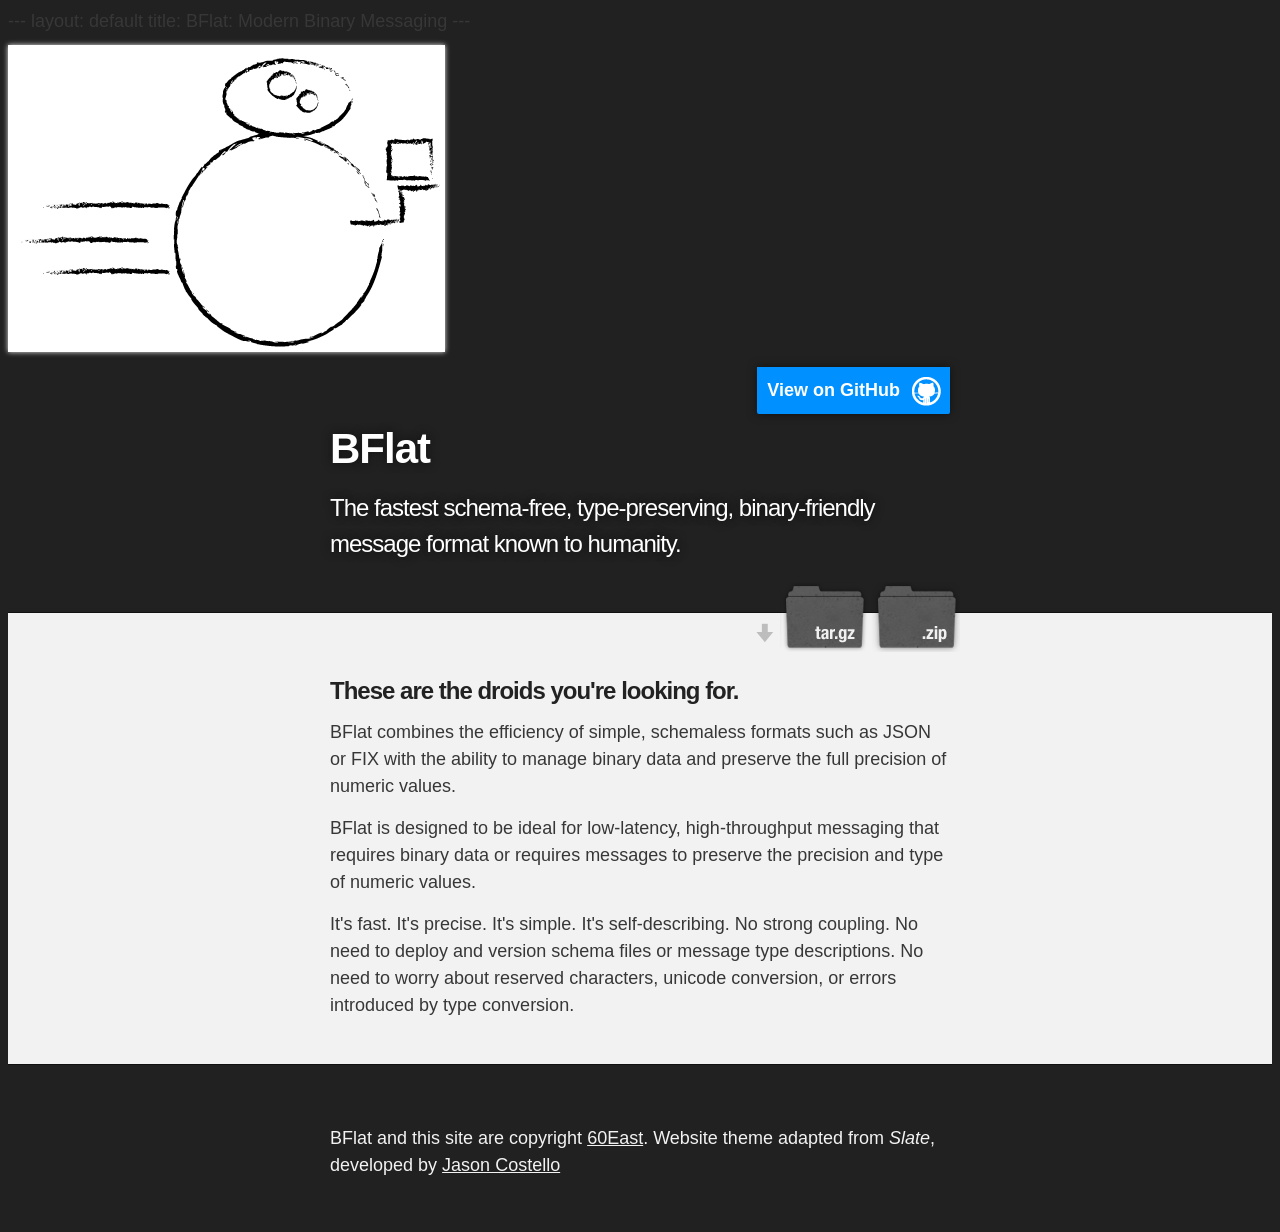
==== index.html @ ff367075 "WEB: Fixups to read better in the new format." ====
---
layout: default
title: BFlat: Modern Binary Messaging
---
<html>

 <head>
    <meta charset='utf-8'>
    <meta http-equiv="X-UA-Compatible" content="chrome=1">
    <link href='https://fonts.googleapis.com/css?family=Chivo:900' rel='stylesheet' type='text/css'>
    <link rel="stylesheet" type="text/css" href="stylesheets/stylesheet.css" media="screen">
    <link rel="stylesheet" type="text/css" href="stylesheets/github-dark.css" media="screen">
    <link rel="stylesheet" type="text/css" href="stylesheets/print.css" media="print">
    <!--[if lt IE 9]>
    <script src="//html5shiv.googlecode.com/svn/trunk/html5.js"></script>
    <![endif]-->
    <title>Bflat by 60East</title>
  </head>

<body>

<div id="header_wrap" class="outer">
  <p><img src="images/BFlat.png" alt="BFlat: at your service" /></p>
  <header class="inner">
          <a id="forkme_banner" href="https://github.com/60East/bflat" id="view-on-github" class="button"><span>View on GitHub</span></a>

  <h1 id="project_title">BFlat</h1>
  <h2 id="project_tagline">The fastest schema-free, type-preserving, binary-friendly message format known to humanity.</h2> 

   <section id="downloads">
           <a class="zip_download_link" href="https://github.com/60East/bflat/zipball/master">Download this project as a .zip file</a>
           <a class="tar_download_link" href="https://github.com/60East/bflat/tarball/master">Download this project as a .tar.gz file</a>

   </section>
  </header>

  <div id="main_content_wrap" class="outer">
    <section id="main_content" class="inner">
        <h3>These are the droids you're looking for.</h3>
       <p>BFlat combines the efficiency of simple, schemaless formats such as JSON or FIX with the ability to manage binary data and preserve the full precision of numeric values.</p>
<p>BFlat is designed to be ideal for low-latency, high-throughput messaging that requires binary data or requires messages to preserve the precision and type of numeric values.</p>

<p>It's fast. It's precise. It's simple. It's self-describing. No strong coupling. No need to deploy and version schema files or message type descriptions. No need to worry about reserved characters, unicode conversion, or errors introduced by type conversion.</p>


</div>

<div id="footer_wrap" class="outer">
   <footer class="inner">
      <p class="copyright">BFlat and this site are copyright <a href="http://www.crankuptheamps.com">60East</a>. Website theme adapted from <i>Slate</i>, developed by <a href="https://github.com/jasoncostello">Jason Costello</a></p>
   </footer>
</div>

</body>
</html>
---- stylesheets/stylesheet.css ----
/*******************************************************************************
Slate Theme for GitHub Pages
by Jason Costello, @jsncostello
*******************************************************************************/

@import url(normalize.css);
@import url(pygment_trac.css);

/*******************************************************************************
Theme Styles
*******************************************************************************/

*, *:before, *:after {
  -moz-box-sizing: border-box;
  -webkit-box-sizing: border-box;
  box-sizing: border-box;
}

body {
  color:#373737;
  background: #212121;
  font-size: 18px;
  font-family: 'Myriad Pro', Calibri, Helvetica, Arial, sans-serif;
  line-height: 1.5;
  -webkit-font-smoothing: antialiased;
}

h1, h2, h3, h4, h5, h6 {
  margin: 10px 0;
  font-weight: 700;
  color:#222222;
  font-family: 'Lucida Grande', 'Calibri', Helvetica, Arial, sans-serif;
  letter-spacing: -1px;
}

h1 {
  font-size: 36px;
  font-weight: 700;
}

h2 {
  padding-bottom: 10px;
  font-size: 32px;
  background: url('../images/bg_hr.png') repeat-x bottom;
}

h3 {
  font-size: 24px;
}

h4 {
  font-size: 21px;
}

h5 {
  font-size: 18px;
}

h6 {
  font-size: 16px;
}

p {
  font-size: 18px;
  margin: 10px 0 15px 0;
}

footer p {
  color: #f2f2f2;
}

a {
  text-decoration: none;
  color: #007edf;
  text-shadow: none;
}

a:hover, a:focus {text-decoration: underline;}

footer a {
  color: #F2F2F2;
  text-decoration: underline;
}

em {
  font-style: italic;
}

strong {
  font-weight: bold;
}

img {
  position: relative;
  margin: 0 auto;
  max-width: 739px;
  padding: 5px;
  margin: 10px 0 10px 0;
  border: 1px solid #ebebeb;

  box-shadow: 0 0 5px #ebebeb;
  -webkit-box-shadow: 0 0 5px #ebebeb;
  -moz-box-shadow: 0 0 5px #ebebeb;
  -o-box-shadow: 0 0 5px #ebebeb;
  -ms-box-shadow: 0 0 5px #ebebeb;
}

p img {
  display: inline;
  margin: 0;
  padding: 0;
  vertical-align: middle;
  text-align: center;
  border: none;
}

pre, code {
  width: 100%;
  color: #222;
  background-color: #fff;

  font-family: Monaco, "Bitstream Vera Sans Mono", "Lucida Console", Terminal, monospace;
  font-size: 14px;

  border-radius: 2px;
  -moz-border-radius: 2px;
  -webkit-border-radius: 2px;

  box-shadow: 0 0 10px rgba(0,0,0,.1);
}

pre {
  padding: 10px;
  overflow: auto;
}

code {
  padding: 3px;
  margin: 0 3px;
}

pre code {
  display: block;
  box-shadow: none;
}

blockquote {
  color: #666;
  margin: 0 0 20px 2px;
  padding-left: 20px;
  border-left: 3px solid #bbb;
  font-style: italic;
}

ul, ol, dl {
  margin: 0 0 15px 0;
  padding-left: 20px;
}

dl dt {
  font-weight: bold;
}

dl dd {
  margin-left: 0;
  padding-left: 0;
  font-style: italic;
}

dl p {
  padding-left: 20px;
  font-style: italic;
}

hr {
  height: 1px;
  margin-bottom: 5px;
  border: none;
  background: url('../images/bg_hr.png') repeat-x center;
}

table {
  border: 1px solid #373737;
  margin-bottom: 20px;
  text-align: left;
 }

th {
  font-family: 'Lucida Grande', 'Helvetica Neue', Helvetica, Arial, sans-serif;
  padding: 10px;
  background: #373737;
  color: #fff;
 }

td {
  padding: 10px;
  border: 1px solid #373737;
 }

form {
  background: #f2f2f2;
  padding: 20px;
}

/*******************************************************************************
Full-Width Styles
*******************************************************************************/

.outer {
  width: 100%;
}

.inner {
  position: relative;
  max-width: 640px;
  padding: 20px 10px;
  margin: 0 auto;
}

#forkme_banner {
  display: block;
  position: absolute;
  top:0;
  right: 10px;
  z-index: 10;
  padding: 10px 50px 10px 10px;
  color: #fff;
  background: url('../images/blacktocat.png') #0090ff no-repeat 95% 50%;
  font-weight: 700;
  box-shadow: 0 0 10px rgba(0,0,0,.5);
  border-bottom-left-radius: 2px;
  border-bottom-right-radius: 2px;
}

#header_wrap {
  background: #212121;
}

#header_wrap .inner {
  padding: 50px 10px 30px 10px;
}

#project_title {
  margin: 0;
  color: #fff;
  font-size: 42px;
  font-weight: 700;
  text-shadow: #111 0px 0px 10px;
}

#project_tagline {
  color: #fff;
  font-size: 24px;
  font-weight: 300;
  background: none;
  text-shadow: #111 0px 0px 10px;
}

#downloads {
  position: absolute;
  width: 210px;
  z-index: 10;
  bottom: -40px;
  right: 0;
  height: 70px;
  background: url('../images/icon_download.png') no-repeat 0% 90%;
}

.zip_download_link {
  display: block;
  float: right;
  width: 90px;
  height:70px;
  text-indent: -5000px;
  overflow: hidden;
  background: url(../images/sprite_download.png) no-repeat bottom left;
}

.tar_download_link {
  display: block;
  float: right;
  width: 90px;
  height:70px;
  text-indent: -5000px;
  overflow: hidden;
  background: url(../images/sprite_download.png) no-repeat bottom right;
  margin-left: 10px;
}

.zip_download_link:hover {
  background: url(../images/sprite_download.png) no-repeat top left;
}

.tar_download_link:hover {
  background: url(../images/sprite_download.png) no-repeat top right;
}

#main_content_wrap {
  background: #f2f2f2;
  border-top: 1px solid #111;
  border-bottom: 1px solid #111;
}

#main_content {
  padding-top: 40px;
}

#footer_wrap {
  background: #212121;
}

/*******************************************************************************
Small Device Styles
*******************************************************************************/

@media screen and (max-width: 480px) {
  body {
    font-size:14px;
  }

  #downloads {
    display: none;
  }

  .inner {
    min-width: 320px;
    max-width: 480px;
  }

  #project_title {
  font-size: 32px;
  }

  h1 {
    font-size: 28px;
  }

  h2 {
    font-size: 24px;
  }

  h3 {
    font-size: 21px;
  }

  h4 {
    font-size: 18px;
  }

  h5 {
    font-size: 14px;
  }

  h6 {
    font-size: 12px;
  }

  code, pre {
    min-width: 320px;
    max-width: 480px;
    font-size: 11px;
  }
}
---- stylesheets/github-dark.css ----
/*
   Copyright 2014 GitHub Inc.

   Licensed under the Apache License, Version 2.0 (the "License");
   you may not use this file except in compliance with the License.
   You may obtain a copy of the License at

       http://www.apache.org/licenses/LICENSE-2.0

   Unless required by applicable law or agreed to in writing, software
   distributed under the License is distributed on an "AS IS" BASIS,
   WITHOUT WARRANTIES OR CONDITIONS OF ANY KIND, either express or implied.
   See the License for the specific language governing permissions and
   limitations under the License.

*/

.pl-c /* comment */ {
  color: #969896;
}

.pl-c1      /* constant, markup.raw, meta.diff.header, meta.module-reference, meta.property-name, support, support.constant, support.variable, variable.other.constant */,
.pl-s .pl-v /* string variable */ {
  color: #0099cd;
}

.pl-e  /* entity */,
.pl-en /* entity.name */ {
  color: #9774cb;
}

.pl-s .pl-s1 /* string source */,
.pl-smi      /* storage.modifier.import, storage.modifier.package, storage.type.java, variable.other, variable.parameter.function */ {
  color: #ddd;
}

.pl-ent /* entity.name.tag */ {
  color: #7bcc72;
}

.pl-k /* keyword, storage, storage.type */ {
  color: #cc2372;
}

.pl-pds              /* punctuation.definition.string, string.regexp.character-class */,
.pl-s                /* string */,
.pl-s .pl-pse .pl-s1 /* string punctuation.section.embedded source */,
.pl-sr               /* string.regexp */,
.pl-sr .pl-cce       /* string.regexp constant.character.escape */,
.pl-sr .pl-sra       /* string.regexp string.regexp.arbitrary-repitition */,
.pl-sr .pl-sre       /* string.regexp source.ruby.embedded */ {
  color: #3c66e2;
}

.pl-v /* variable */ {
  color: #fb8764;
}

.pl-id /* invalid.deprecated */ {
  color: #e63525;
}

.pl-ii /* invalid.illegal */ {
  background-color: #e63525;
  color: #f8f8f8;
}

.pl-sr .pl-cce /* string.regexp constant.character.escape */ {
  color: #7bcc72;
  font-weight: bold;
}

.pl-ml /* markup.list */ {
  color: #c26b2b;
}

.pl-mh        /* markup.heading */,
.pl-mh .pl-en /* markup.heading entity.name */,
.pl-ms        /* meta.separator */ {
  color: #264ec5;
  font-weight: bold;
}

.pl-mq /* markup.quote */ {
  color: #00acac;
}

.pl-mi /* markup.italic */ {
  color: #ddd;
  font-style: italic;
}

.pl-mb /* markup.bold */ {
  color: #ddd;
  font-weight: bold;
}

.pl-md /* markup.deleted, meta.diff.header.from-file */ {
  background-color: #ffecec;
  color: #bd2c00;
}

.pl-mi1 /* markup.inserted, meta.diff.header.to-file */ {
  background-color: #eaffea;
  color: #55a532;
}

.pl-mdr /* meta.diff.range */ {
  color: #9774cb;
  font-weight: bold;
}

.pl-mo /* meta.output */ {
  color: #264ec5;
}
---- stylesheets/print.css ----
html, body, div, span, applet, object, iframe,
h1, h2, h3, h4, h5, h6, p, blockquote, pre,
a, abbr, acronym, address, big, cite, code,
del, dfn, em, img, ins, kbd, q, s, samp,
small, strike, strong, sub, sup, tt, var,
b, u, i, center,
dl, dt, dd, ol, ul, li,
fieldset, form, label, legend,
table, caption, tbody, tfoot, thead, tr, th, td,
article, aside, canvas, details, embed,
figure, figcaption, footer, header, hgroup,
menu, nav, output, ruby, section, summary,
time, mark, audio, video {
  padding: 0;
  margin: 0;
  font: inherit;
  font-size: 100%;
  vertical-align: baseline;
  border: 0;
}
/* HTML5 display-role reset for older browsers */
article, aside, details, figcaption, figure,
footer, header, hgroup, menu, nav, section {
  display: block;
}
body {
  line-height: 1;
}
ol, ul {
  list-style: none;
}
blockquote, q {
  quotes: none;
}
blockquote:before, blockquote:after,
q:before, q:after {
  content: '';
  content: none;
}
table {
  border-spacing: 0;
  border-collapse: collapse;
}
body {
  font-family: 'Helvetica Neue', Helvetica, Arial, serif;
  font-size: 13px;
  line-height: 1.5;
  color: #000;
}

a {
  font-weight: bold;
  color: #d5000d;
}

header {
  padding-top: 35px;
  padding-bottom: 10px;
}

header h1 {
  font-size: 48px;
  font-weight: bold;
  line-height: 1.2;
  color: #303030;
  letter-spacing: -1px;
}

header h2 {
  font-size: 24px;
  font-weight: normal;
  line-height: 1.3;
  color: #aaa;
  letter-spacing: -1px;
}
#downloads {
  display: none;
}
#main_content {
  padding-top: 20px;
}

code, pre {
  margin-bottom: 30px;
  font-family: Monaco, "Bitstream Vera Sans Mono", "Lucida Console", Terminal;
  font-size: 12px;
  color: #222;
}

code {
  padding: 0 3px;
}

pre {
  padding: 20px;
  overflow: auto;
  border: solid 1px #ddd;
}
pre code {
  padding: 0;
}

ul, ol, dl {
  margin-bottom: 20px;
}


/* COMMON STYLES */

table {
  width: 100%;
  border: 1px solid #ebebeb;
}

th {
  font-weight: 500;
}

td {
  font-weight: 300;
  text-align: center;
  border: 1px solid #ebebeb;
}

form {
  padding: 20px;
  background: #f2f2f2;

}


/* GENERAL ELEMENT TYPE STYLES */

h1 {
  font-size: 2.8em;
}

h2 {
  margin-bottom: 8px;
  font-size: 22px;
  font-weight: bold;
  color: #303030;
}

h3 {
  margin-bottom: 8px;
  font-size: 18px;
  font-weight: bold;
  color: #d5000d;
}

h4 {
  font-size: 16px;
  font-weight: bold;
  color: #303030;
}

h5 {
  font-size: 1em;
  color: #303030;
}

h6 {
  font-size: .8em;
  color: #303030;
}

p {
  margin-bottom: 20px;
  font-weight: 300;
}

a {
  text-decoration: none;
}

p a {
  font-weight: 400;
}

blockquote {
  padding: 0 0 0 30px;
  margin-bottom: 20px;
  font-size: 1.6em;
  border-left: 10px solid #e9e9e9;
}

ul li {
  list-style-position: inside;
  list-style: disc;
  padding-left: 20px;
}

ol li {
  list-style-position: inside;
  list-style: decimal;
  padding-left: 3px;
}

dl dd {
  font-style: italic;
  font-weight: 100;
}

footer {
  padding-top: 20px;
  padding-bottom: 30px;
  margin-top: 40px;
  font-size: 13px;
  color: #aaa;
}

footer a {
  color: #666;
}

/* MISC */
.clearfix:after {
  display: block;
  height: 0;
  clear: both;
  visibility: hidden;
  content: '.';
}

.clearfix {display: inline-block;}
* html .clearfix {height: 1%;}
.clearfix {display: block;}
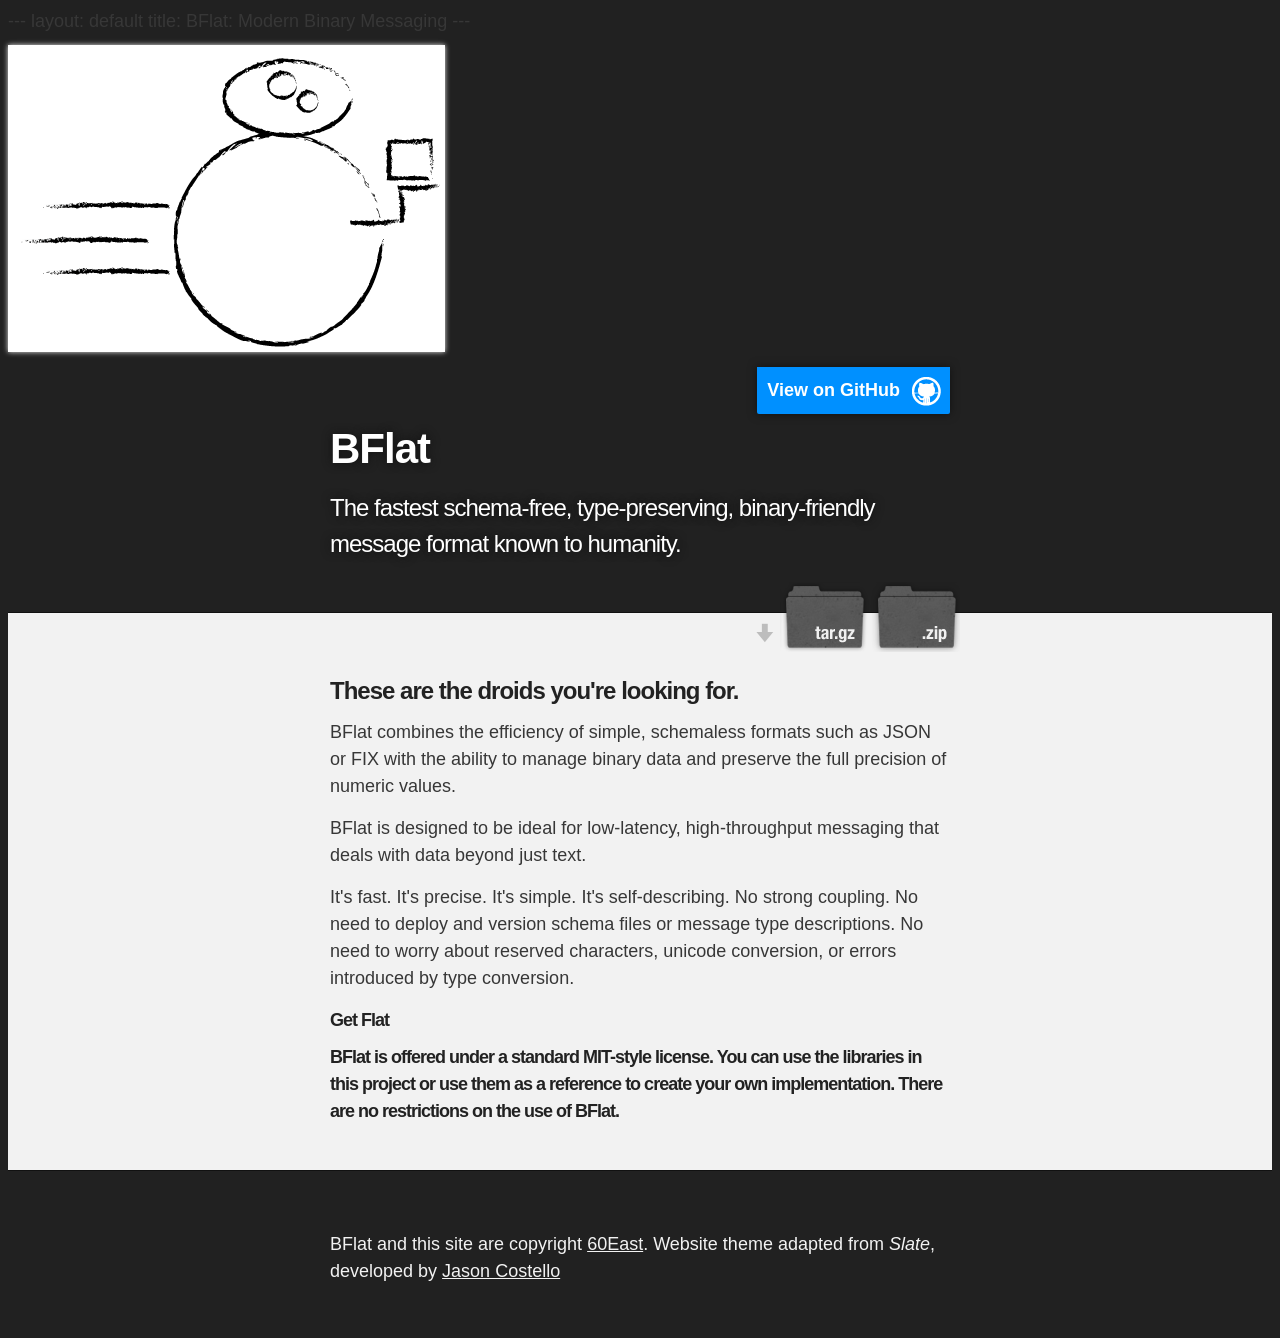
==== commit 15476938: "FIX: More touchups." ====
--- a/index.html
+++ b/index.html
@@ -38,11 +38,11 @@
     <section id="main_content" class="inner">
         <h3>These are the droids you're looking for.</h3>
        <p>BFlat combines the efficiency of simple, schemaless formats such as JSON or FIX with the ability to manage binary data and preserve the full precision of numeric values.</p>
-<p>BFlat is designed to be ideal for low-latency, high-throughput messaging that requires binary data or requires messages to preserve the precision and type of numeric values.</p>
 
-<p>It's fast. It's precise. It's simple. It's self-describing. No strong coupling. No need to deploy and version schema files or message type descriptions. No need to worry about reserved characters, unicode conversion, or errors introduced by type conversion.</p>
-
-
+       <p>BFlat is designed to be ideal for low-latency, high-throughput messaging that deals with data beyond just text.</p>
+       <p>It's fast. It's precise. It's simple. It's self-describing. No strong coupling. No need to deploy and version schema files or message type descriptions. No need to worry about reserved characters, unicode conversion, or errors introduced by type conversion.</p>
+       <h5>Get Flat<h5>
+       <p>BFlat is offered under a standard MIT-style license. You can use the libraries in this project or use them as a reference to create your own implementation. There are no restrictions on the use of BFlat.</p>
 </div>
 
 <div id="footer_wrap" class="outer">
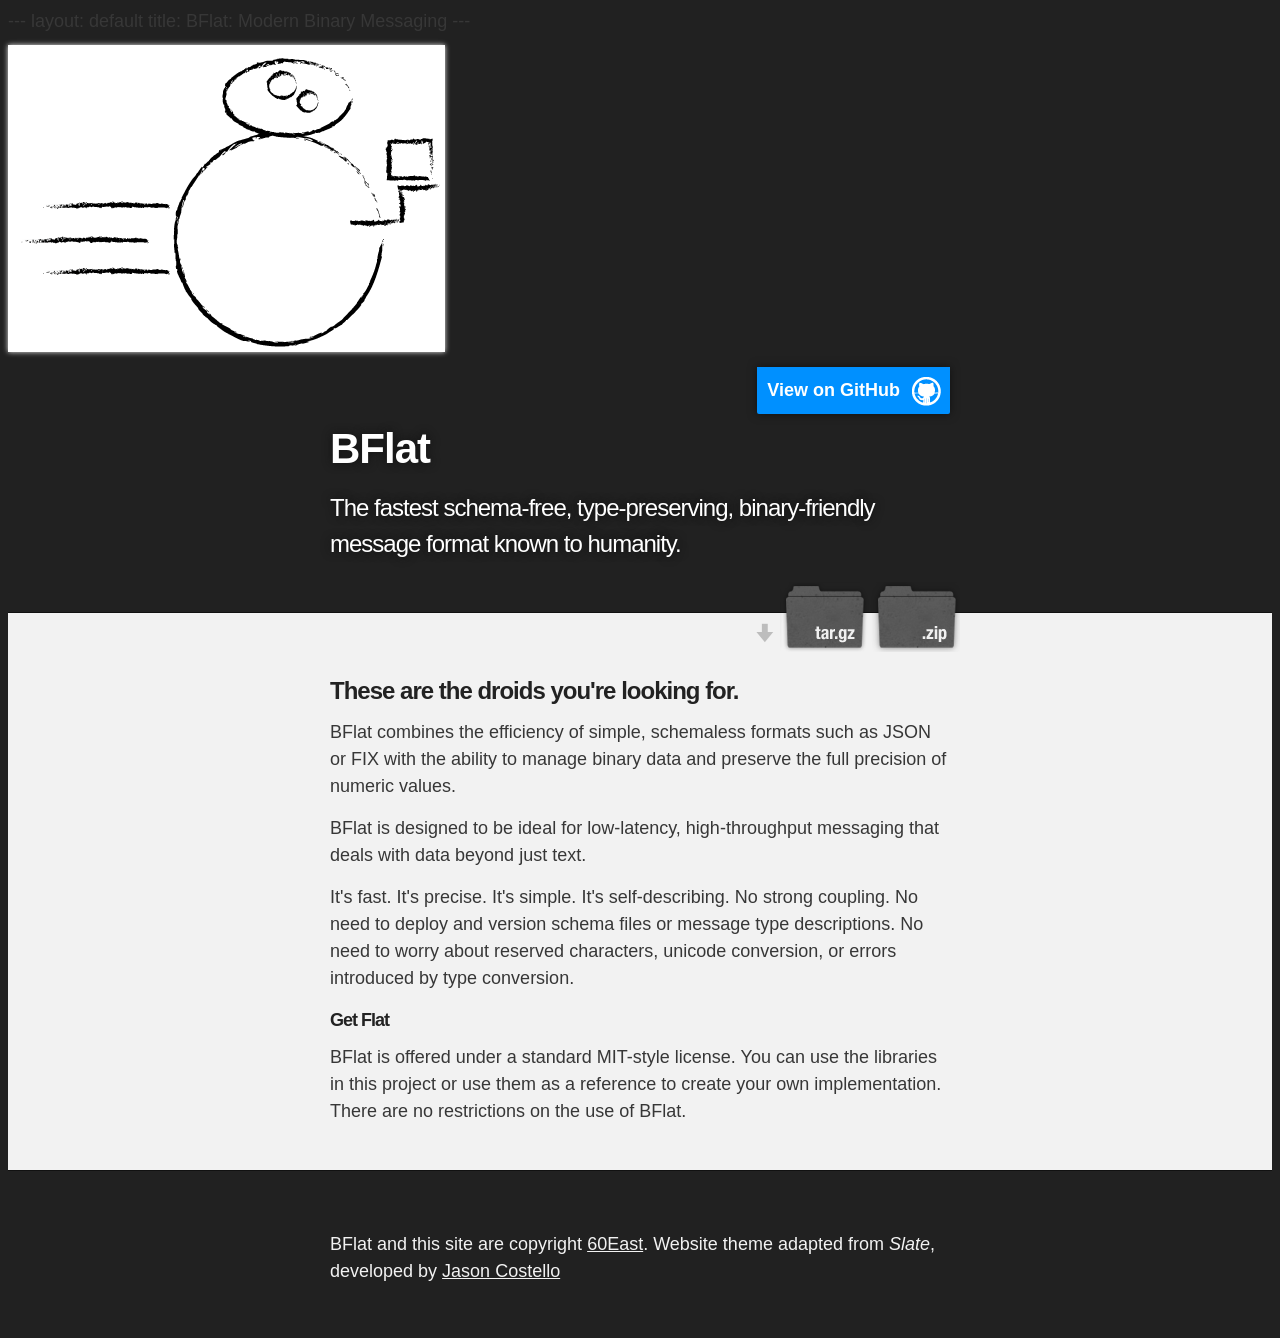
==== commit d1f907c1: "FIX: Close header tag." ====
--- a/index.html
+++ b/index.html
@@ -41,7 +41,7 @@
 
        <p>BFlat is designed to be ideal for low-latency, high-throughput messaging that deals with data beyond just text.</p>
        <p>It's fast. It's precise. It's simple. It's self-describing. No strong coupling. No need to deploy and version schema files or message type descriptions. No need to worry about reserved characters, unicode conversion, or errors introduced by type conversion.</p>
-       <h5>Get Flat<h5>
+       <h5>Get Flat</h5>
        <p>BFlat is offered under a standard MIT-style license. You can use the libraries in this project or use them as a reference to create your own implementation. There are no restrictions on the use of BFlat.</p>
 </div>
 
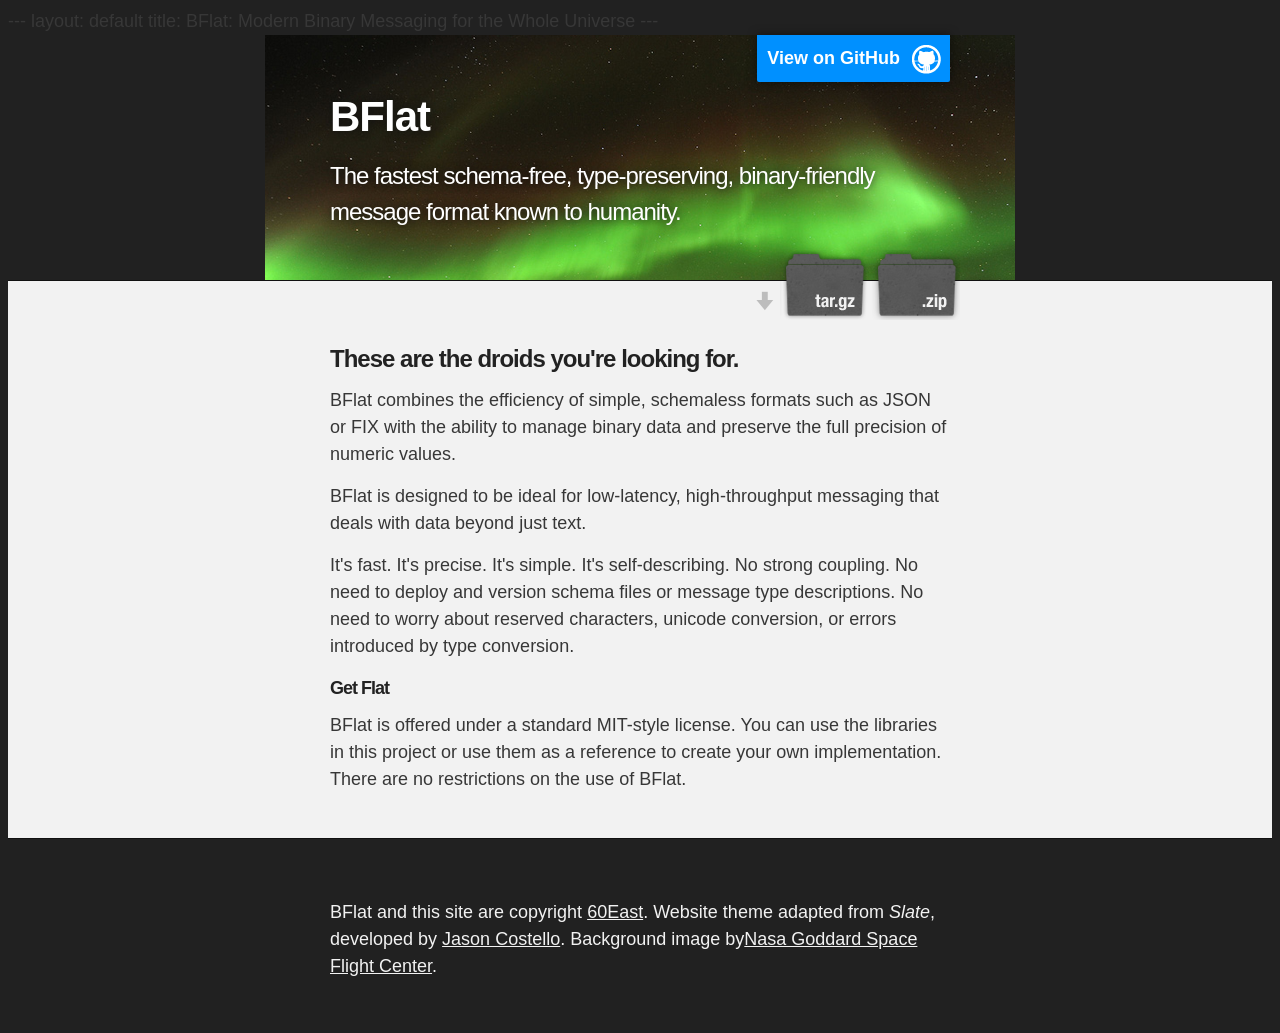
==== commit 45979230: "FIX: Make image a background for header div." ====
--- a/index.html
+++ b/index.html
@@ -1,6 +1,6 @@
 ---
 layout: default
-title: BFlat: Modern Binary Messaging
+title: BFlat: Modern Binary Messaging for the Whole Universe
 ---
 <html>
 
@@ -20,7 +20,6 @@
 <body>
 
 <div id="header_wrap" class="outer">
-  <p><img src="images/BFlat.png" alt="BFlat: at your service" /></p>
   <header class="inner">
           <a id="forkme_banner" href="https://github.com/60East/bflat" id="view-on-github" class="button"><span>View on GitHub</span></a>
 
@@ -47,7 +46,7 @@
 
 <div id="footer_wrap" class="outer">
    <footer class="inner">
-      <p class="copyright">BFlat and this site are copyright <a href="http://www.crankuptheamps.com">60East</a>. Website theme adapted from <i>Slate</i>, developed by <a href="https://github.com/jasoncostello">Jason Costello</a></p>
+      <p class="copyright">BFlat and this site are copyright <a href="http://www.crankuptheamps.com">60East</a>. Website theme adapted from <i>Slate</i>, developed by <a href="https://github.com/jasoncostello">Jason Costello</a>. Background image by<a href="https://www.flickr.com/photos/gsfc/">Nasa Goddard Space Flight Center</a>.</p>
    </footer>
 </div>
 
--- a/stylesheets/stylesheet.css
+++ b/stylesheets/stylesheet.css
@@ -1,6 +1,7 @@
 /*******************************************************************************
 Slate Theme for GitHub Pages
 by Jason Costello, @jsncostello
+modified by 60East
 *******************************************************************************/
 
 @import url(normalize.css);
@@ -233,7 +234,8 @@
 }
 
 #header_wrap {
-  background: #212121;
+  background: url('../images/BFlat.png') top center no-repeat ;
+  /* background: #212121; */
 }
 
 #header_wrap .inner {
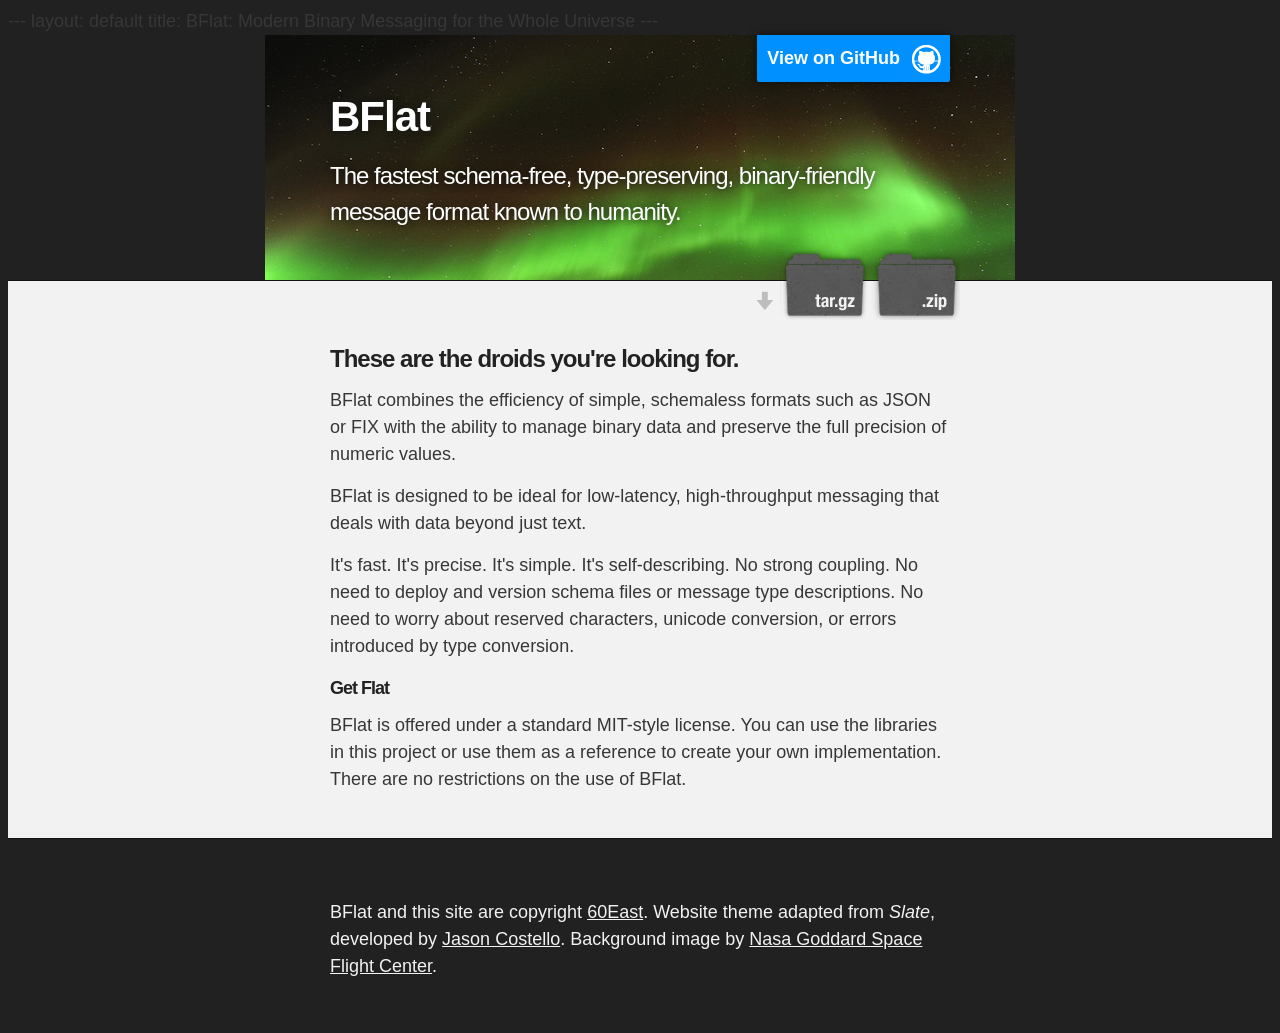
==== commit 220fb588: "FIX: Add missing space." ====
--- a/index.html
+++ b/index.html
@@ -46,7 +46,7 @@
 
 <div id="footer_wrap" class="outer">
    <footer class="inner">
-      <p class="copyright">BFlat and this site are copyright <a href="http://www.crankuptheamps.com">60East</a>. Website theme adapted from <i>Slate</i>, developed by <a href="https://github.com/jasoncostello">Jason Costello</a>. Background image by<a href="https://www.flickr.com/photos/gsfc/">Nasa Goddard Space Flight Center</a>.</p>
+      <p class="copyright">BFlat and this site are copyright <a href="http://www.crankuptheamps.com">60East</a>. Website theme adapted from <i>Slate</i>, developed by <a href="https://github.com/jasoncostello">Jason Costello</a>. Background image by <a href="https://www.flickr.com/photos/gsfc/">Nasa Goddard Space Flight Center</a>.</p>
    </footer>
 </div>
 
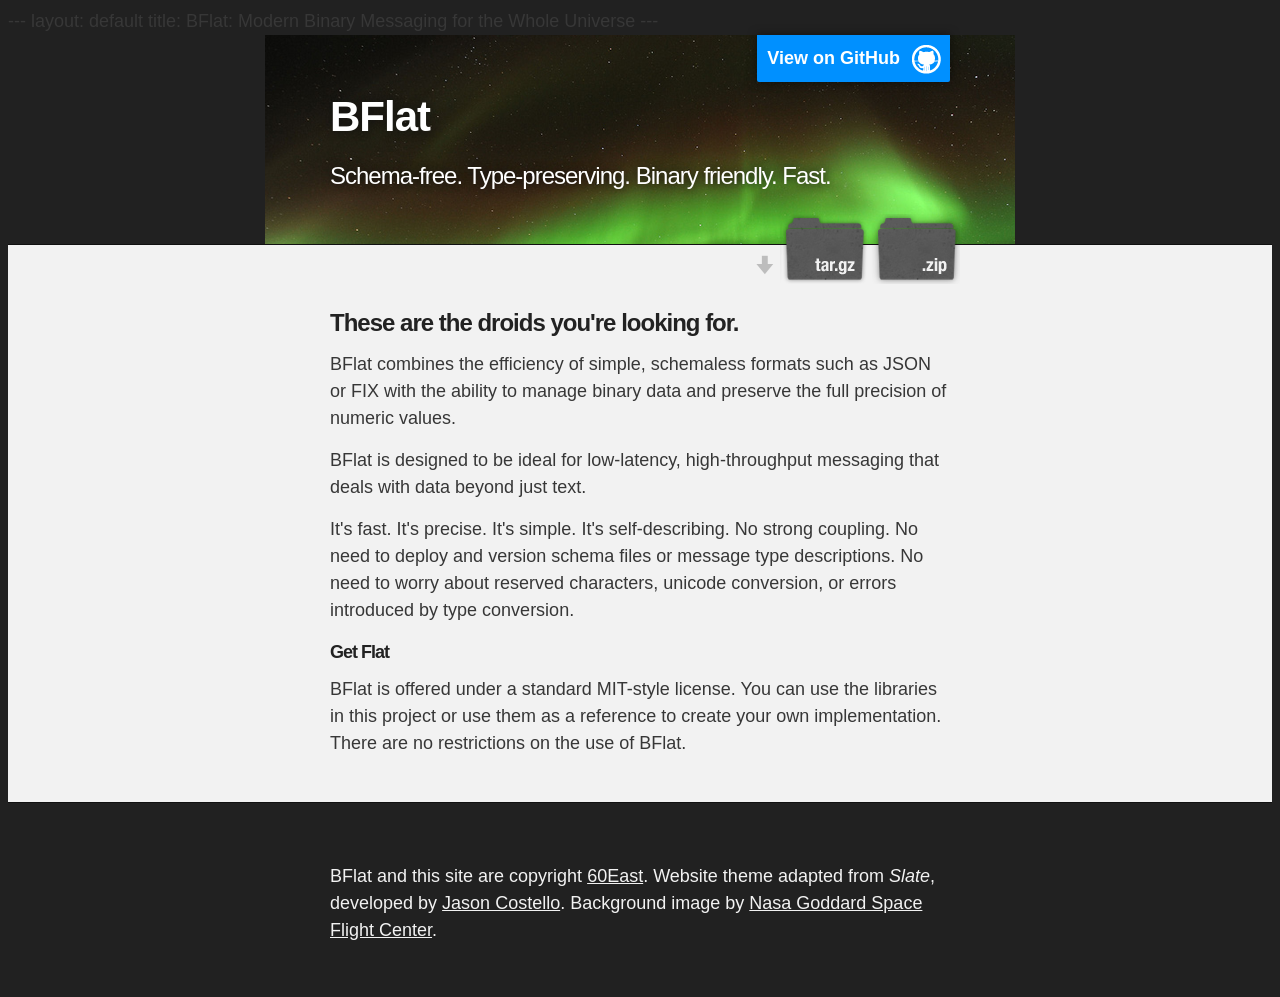
==== commit e4ada688: "FIX: Update tagline in marquee." ====
--- a/index.html
+++ b/index.html
@@ -24,7 +24,7 @@
           <a id="forkme_banner" href="https://github.com/60East/bflat" id="view-on-github" class="button"><span>View on GitHub</span></a>
 
   <h1 id="project_title">BFlat</h1>
-  <h2 id="project_tagline">The fastest schema-free, type-preserving, binary-friendly message format known to humanity.</h2> 
+  <h2 id="project_tagline">Schema-free. Type-preserving. Binary friendly. Fast.</h2> 
 
    <section id="downloads">
            <a class="zip_download_link" href="https://github.com/60East/bflat/zipball/master">Download this project as a .zip file</a>
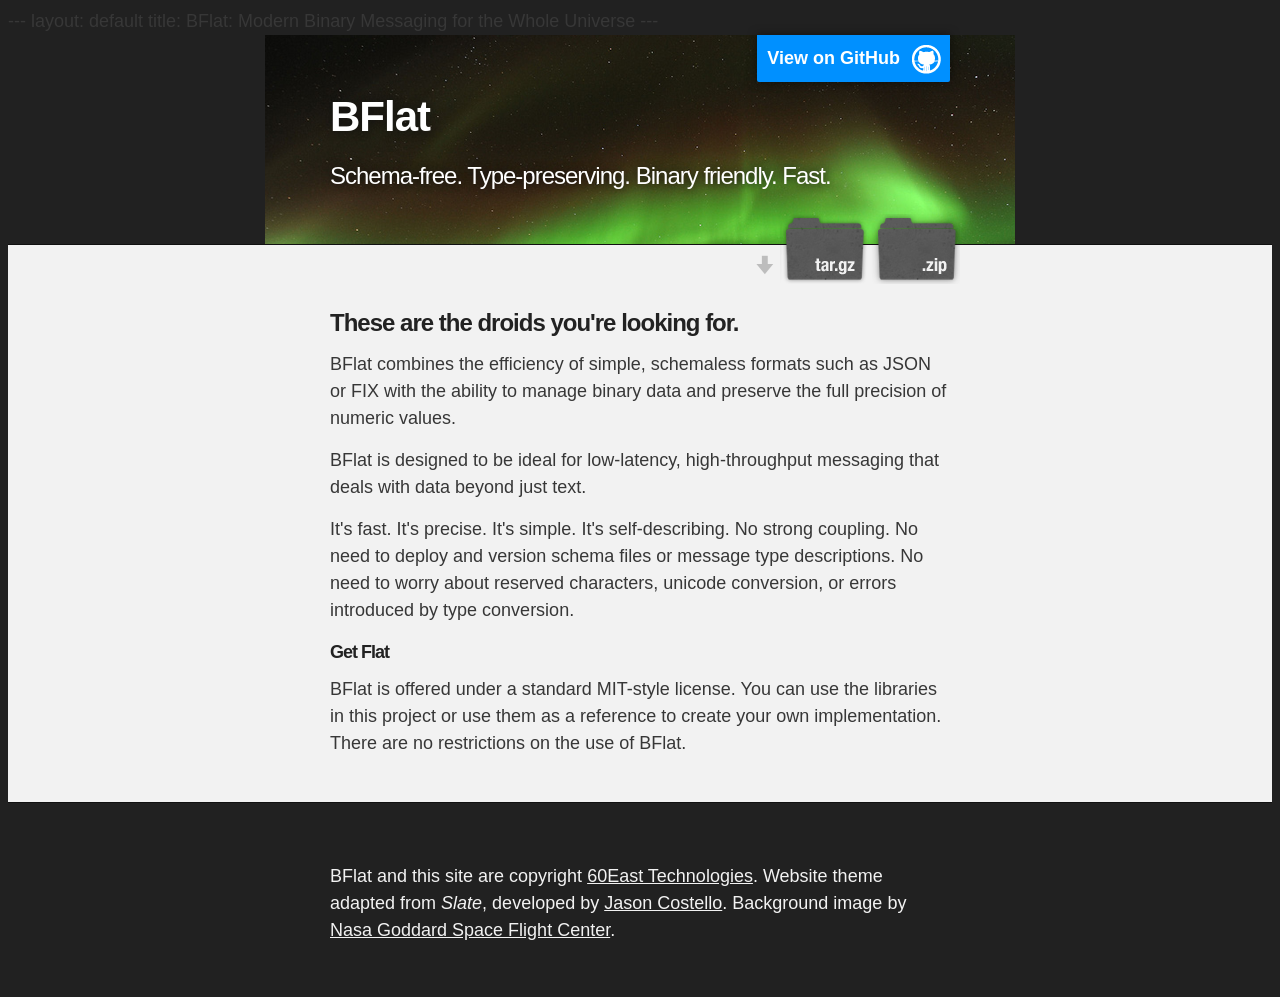
==== commit f1690670: "FIX: Full name for 60East Technologies" ====
--- a/index.html
+++ b/index.html
@@ -14,7 +14,7 @@
     <!--[if lt IE 9]>
     <script src="//html5shiv.googlecode.com/svn/trunk/html5.js"></script>
     <![endif]-->
-    <title>Bflat by 60East</title>
+    <title>Bflat by 60East Technologies</title>
   </head>
 
 <body>
@@ -46,7 +46,7 @@
 
 <div id="footer_wrap" class="outer">
    <footer class="inner">
-      <p class="copyright">BFlat and this site are copyright <a href="http://www.crankuptheamps.com">60East</a>. Website theme adapted from <i>Slate</i>, developed by <a href="https://github.com/jasoncostello">Jason Costello</a>. Background image by <a href="https://www.flickr.com/photos/gsfc/">Nasa Goddard Space Flight Center</a>.</p>
+      <p class="copyright">BFlat and this site are copyright <a href="http://www.crankuptheamps.com">60East Technologies</a>. Website theme adapted from <i>Slate</i>, developed by <a href="https://github.com/jasoncostello">Jason Costello</a>. Background image by <a href="https://www.flickr.com/photos/gsfc/">Nasa Goddard Space Flight Center</a>.</p>
    </footer>
 </div>
 
